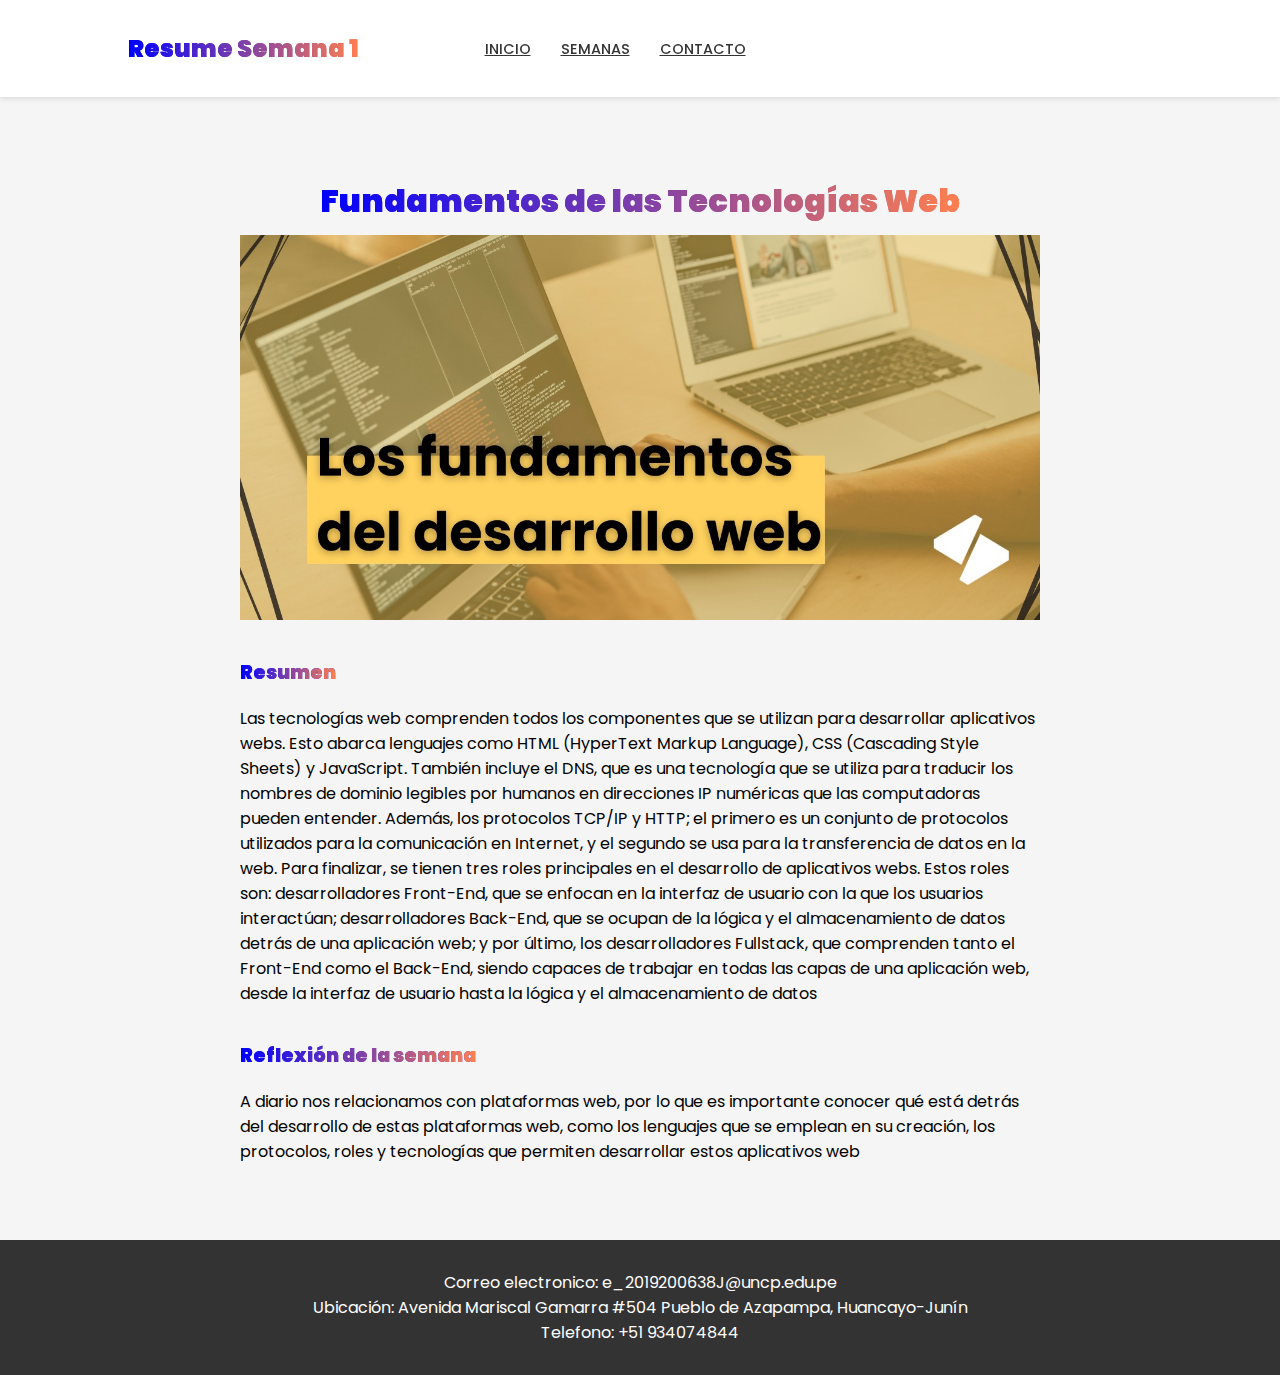
==== semanas/semana1.html @ ed5ff0eb "Add files via upload" ====
<!DOCTYPE html>
<html lang="en">

<head>
    <meta charset="UTF-8">
    <meta name="viewport" content="width=device-width, initial-scale=1.0">
    <link rel="stylesheet" href="estilos-semanas.css">
    <link rel="icon" href="../image/Favicon.ico" type="image/x-icon">
    <link rel="stylesheet" href="https://cdn.lineicons.com/4.0/lineicons.css" />
    <title>Semana 1</title>
</head>

<body>
    <header class="header">
        <h1 class="logo"><strong>Resume Semana 1</strong></h1>
        <nav class="nav">
            <ul class="nav-list">
                <li class="nav-item"><a href="../index.html#about" class="nav-link">Inicio</a></li>
                <li class="nav-item"><a href="../index.html#proyects" class="nav-link">Semanas </a></li>
                <li class="nav-item"><a href="../index.html#contac" class="nav-link">Contacto</a></li>
            </ul>
        </nav>
    </header>

    <main class="main">
        <h2 class="main-title"><strong>Fundamentos de las Tecnologías Web</strong></h2>
        <div class="main-content">
            <img src="/semanas/iconos/1.jpeg" class="main-image">
            <div class="main-text">
                <h3><strong>Resumen</strong></h3>
                <p>Las tecnologías web comprenden todos los componentes que se utilizan para desarrollar aplicativos
                    webs. Esto abarca lenguajes como HTML (HyperText Markup Language), CSS (Cascading Style Sheets) y
                    JavaScript. También incluye el DNS, que es una tecnología que se utiliza para traducir los nombres
                    de dominio legibles por humanos en direcciones IP numéricas que las computadoras pueden entender.
                    Además, los protocolos TCP/IP y HTTP; el primero es un conjunto de protocolos utilizados para la
                    comunicación en Internet, y el segundo se usa para la transferencia de datos en la web.
                    Para finalizar, se tienen tres roles principales en el desarrollo de aplicativos webs. Estos roles
                    son: desarrolladores Front-End, que se enfocan en la interfaz de usuario con la que los usuarios
                    interactúan; desarrolladores Back-End, que se ocupan de la lógica y el almacenamiento de datos
                    detrás de una aplicación web; y por último, los desarrolladores Fullstack, que comprenden tanto el
                    Front-End como el Back-End, siendo capaces de trabajar en todas las capas de una aplicación web,
                    desde la interfaz de usuario hasta la lógica y el almacenamiento de datos</p>
            </div>

        </div>
        <h3><strong>Reflexión de la semana</strong></h3>
        <p>A diario nos relacionamos con plataformas web, por lo que es importante conocer qué está detrás del
            desarrollo de estas plataformas web, como los lenguajes que se emplean en su creación, los protocolos, roles
            y tecnologías que permiten desarrollar estos aplicativos web</p>
    </main>
    <footer class="footer">

        <i class="lni lni-envelope"></i>
        <p class="footer-text">Correo electronico: e_2019200638J@uncp.edu.pe</p>
        <i class="lni lni-map-marker"></i>
        <p class="footer-text">Ubicación: Avenida Mariscal Gamarra #504 Pueblo de Azapampa, Huancayo-Junín</p>
        <i class="lni lni-phone"></i>
        <p class="footer-text">Telefono: +51 934074844</p>

    </footer>

    <script src="script-semanas.js"></script>
</body>

</html>
---- semanas/estilos-semanas.css ----
@import url('https://fonts.googleapis.com/css2?family=Poppins:wght@400;600;800&display=swap');

:root {
  --bg-color: #f5f5f5;
  --text-color: #333;
}

html, body {
  height: 100%;
  margin: 0;
  padding: 0;
}

body {
  font-family: 'Poppins', sans-serif;
  background-color: var(--bg-color);
  display: flex;
  flex-direction: column;
}

.header {
  background-color: #fff;
  box-shadow: 0 2px 5px rgba(0, 0, 0, .1);
  position: fixed;
  left: 0;
  right: 0;
  top: 0;
  z-index: 100;
  display: flex;
  justify-content: center;
  align-items: center;
}

.nav {
  display: flex;
  justify-content: space-between;
  align-items: center;
  padding: 20px;
  max-width: 800px;
  width: 100%;
  margin: 0 auto;
}

.logo {
  margin-left: 10%;
  justify-content: center;
  text-align: center;
  font-size: 1.5rem;
  font-weight: 600;
  color: var(--text-color);
}

.nav-list {
  display: flex;
  list-style: none;
}

.nav-item {
  margin-left: 20px;
}

.nav-link {
  color: var(--text-color);
  text-transform: uppercase;
  font-size: .9rem;
  font-weight: 500;
  padding: 5px;
  border-bottom: 2px solid transparent;
  transition: border-bottom 0.3s ease, color 0.3s ease;
}

.nav-link:hover {
  border-bottom: 2px solid var(--text-color);
  color: #FF7F50; 
}

.main {
  flex: 1;
  max-width: 800px;
  margin: 40px auto;
  padding: 20px;
}

.main-title {
  padding-top: 10vh;
  color: black;
  font-size: 2rem;
  margin-bottom: 10px;
  text-align: center;
}

.main-content {
  display: flex;
  flex-wrap: wrap;
  justify-content: space-between;
  align-items: flex-start;
}

.main-image {
  max-width: 100%;
  height: auto;
  flex: 0 0 48%;
  margin: 0 auto; /* Alinea la imagen al centro horizontalmente */
  margin-bottom: 20px;
}
.section {
  margin: 40px 0;
}

.footer {
  background-color: #333;
  color: #fff;
  text-align: center;
  padding: 30px;
  margin-top: auto;
}

.footer-text {
  margin: 0;
}

/* Estilos para pantallas pequeñas */
@media (max-width: 768px) {
  .nav {
    flex-direction: column;
  }

  .nav-list {
    flex-direction: column;
    text-align: center;
    padding: 10px 0;
  }

  .nav-item {
    margin: 5px 0;
  }

  .main {
    margin: 40px 20px;
  }

  .main-title {
    font-size: 1.8rem;
    font-weight: bold;
    margin-top: 10vh;
    color: black;
    font-size: 2rem;
    margin-bottom: 10px;
    text-align: center;
  }

  .main-content {
    flex-direction: column;
    align-items: center;
  }

  .main-image {
    justify-content: center;
    margin-bottom: 10px;
  }

  .section {
    margin: 30px 0;
  }
}

/* Estilos para pantallas aún más pequeñas */
@media (max-width: 500px) {
  .main-title {
    font-size: 1.5rem;
  }
}

h1 strong, h2 strong, h3 strong, h4 strong, h1, h2, h3, h4 {
  background-image: linear-gradient(to right, #0000FF, #FF7F50 100%);
  -webkit-text-fill-color: transparent;
  -webkit-background-clip: text;
  background-clip: text;
}
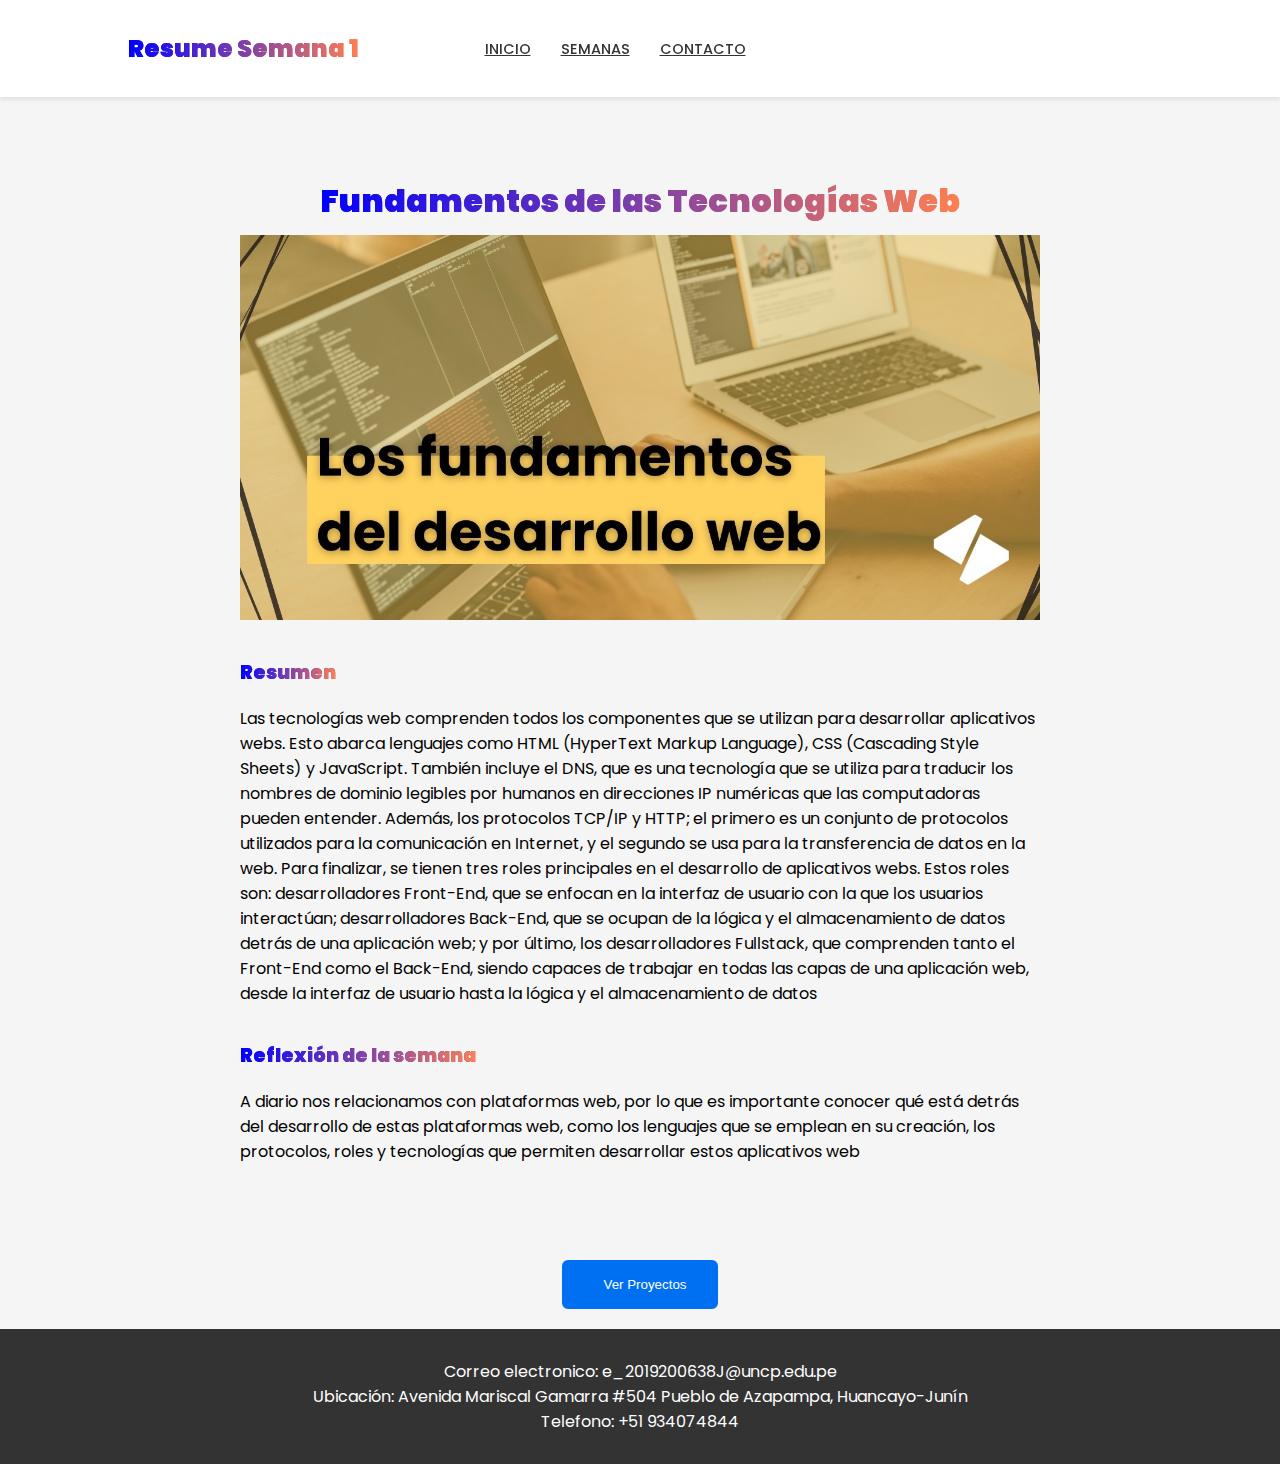
==== commit d0c6e29b: "Imagenes" ====
--- a/semanas/semana1.html
+++ b/semanas/semana1.html
@@ -25,7 +25,7 @@
     <main class="main">
         <h2 class="main-title"><strong>Fundamentos de las Tecnologías Web</strong></h2>
         <div class="main-content">
-            <img src="/semanas/iconos/1.jpeg" class="main-image">
+            <img src="../image/1.jpg" class="main-image">
             <div class="main-text">
                 <h3><strong>Resumen</strong></h3>
                 <p>Las tecnologías web comprenden todos los componentes que se utilizan para desarrollar aplicativos
@@ -48,6 +48,16 @@
             desarrollo de estas plataformas web, como los lenguajes que se emplean en su creación, los protocolos, roles
             y tecnologías que permiten desarrollar estos aplicativos web</p>
     </main>
+
+    <section class="repo-link">
+        <a href="https://drive.google.com/file/d/167lrv3_uzd5TTKXqRSUVCpkpWcTRsWj9/view?usp=sharing" target="_blank">
+          <button class="btn github-btn">
+            <i class="fab fa-github"></i> 
+            Ver Proyectos 
+          </button>
+        </a>
+      </section>
+      
     <footer class="footer">
 
         <i class="lni lni-envelope"></i>
--- a/semanas/estilos-semanas.css
+++ b/semanas/estilos-semanas.css
@@ -119,6 +119,49 @@
   margin: 0;
 }
 
+.repo-link {
+  text-align: center;
+  padding: 20px;
+}
+
+.btn {
+  position: relative;
+  display: inline-flex;
+  align-items: center; 
+  padding: 15px 30px;
+  border: 2px solid #0070f3;
+  border-radius: 6px;
+  color: #0070f3; 
+  text-decoration: none;
+  transition: all 0.3s ease;  
+}
+
+.btn i {
+  margin-right: 10px;
+}
+
+.btn:hover {
+  color: white;
+  background: #0070f3; 
+}
+
+@media (max-width: 600px) {
+  .btn {  
+    display: block;
+    width: 100%; 
+  }  
+}
+
+.github-btn {
+  background: #0070f3;
+  color: white;
+}
+
+.github-btn:hover {
+  background: white; 
+  color: #0070f3;
+}
+
 /* Estilos para pantallas pequeñas */
 @media (max-width: 768px) {
   .nav {
